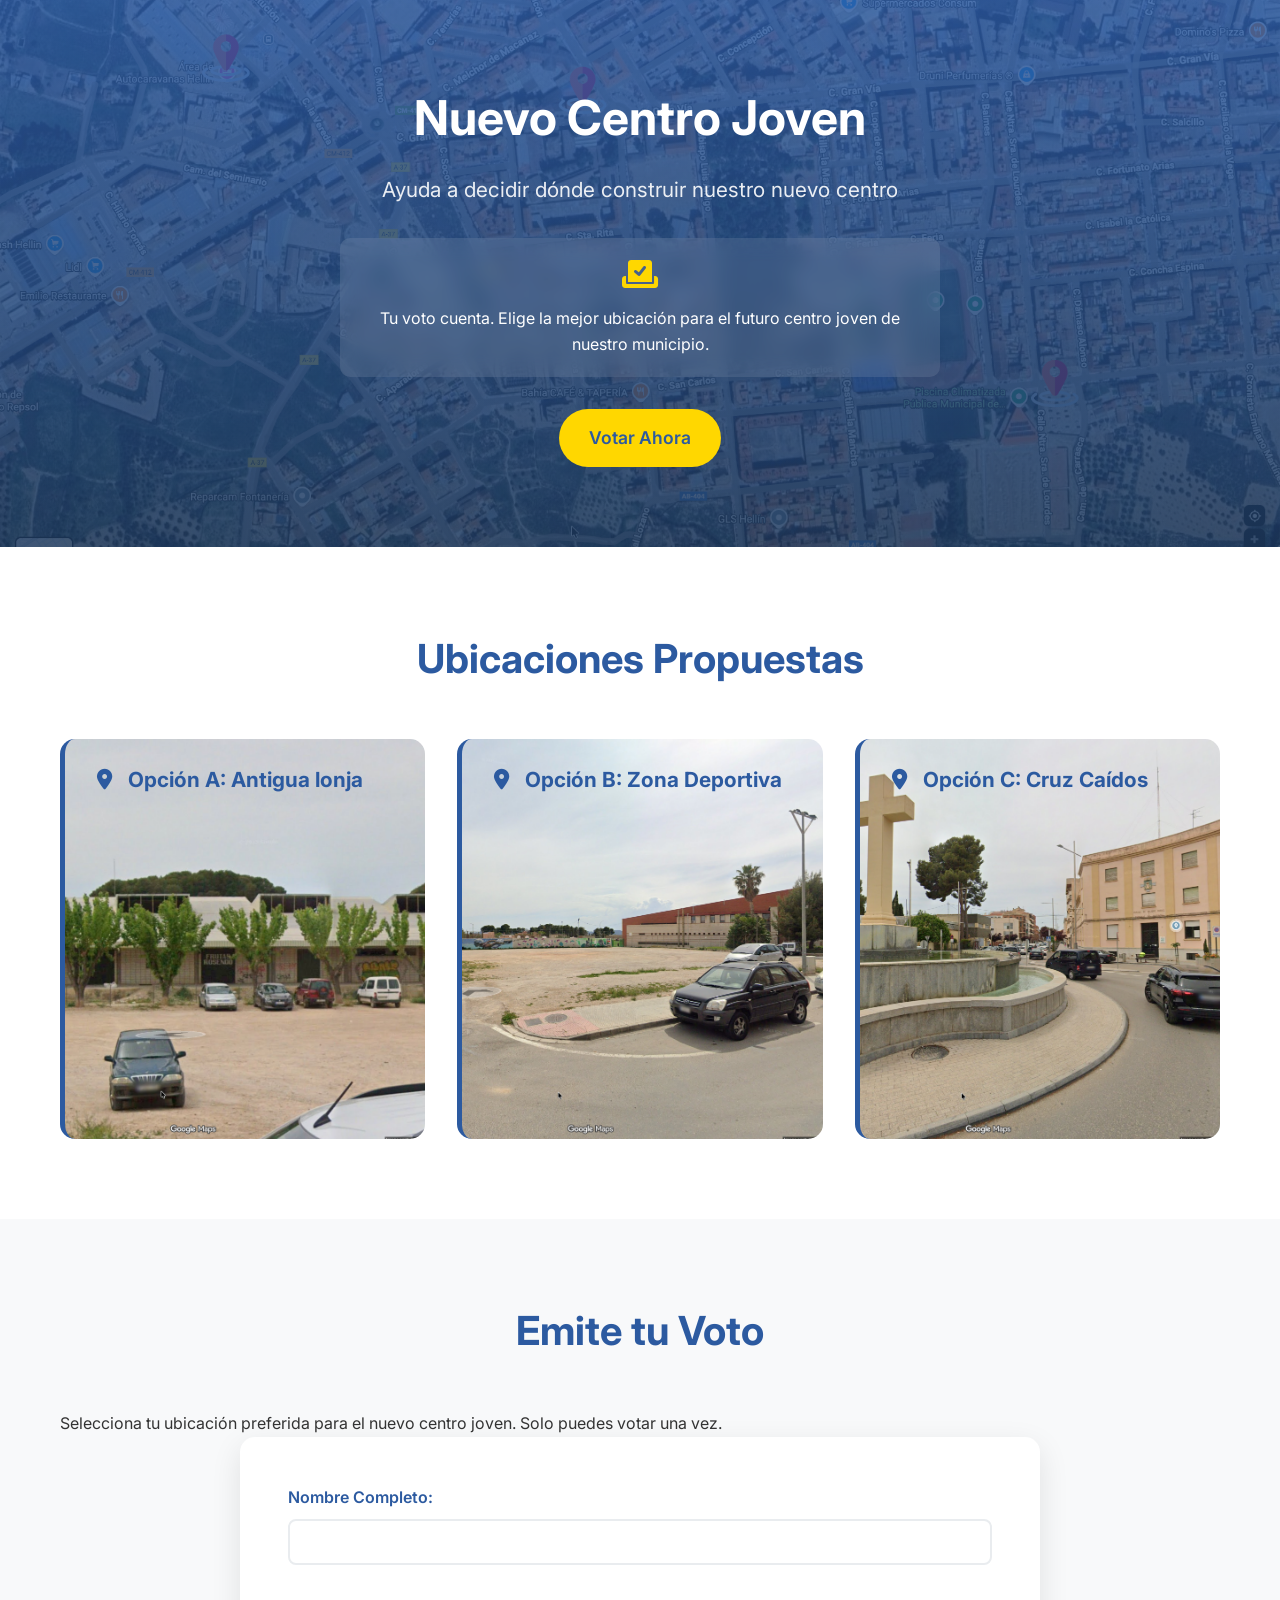
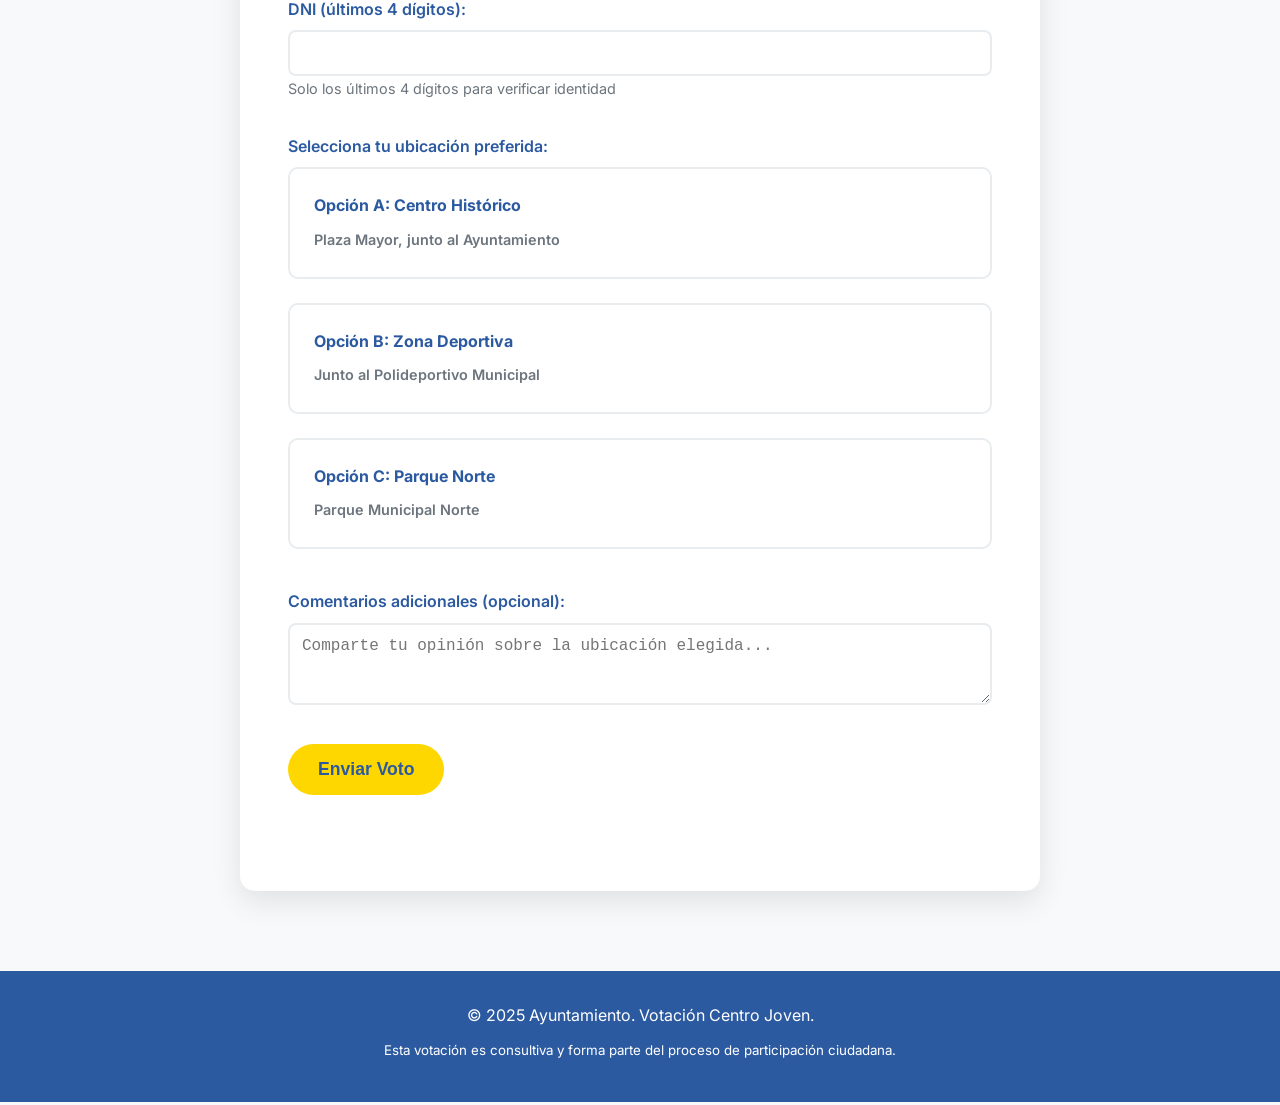
==== votacion_centro_joven.html @ 6b6dc962 "chore(opciones): images cogen todo el div" ====
<!doctype html>
<html lang="es">
  <head>
    <meta charset="UTF-8" />
    <meta name="viewport" content="width=device-width, initial-scale=1.0" />
    <title>Votación Centro Joven - Ayuntamiento</title>
    <link rel="stylesheet" href="./style_votacion.css" />
    <link href="https://fonts.googleapis.com/css2?family=Inter:wght@400;600;700&display=swap" rel="stylesheet" />
    <link rel="stylesheet" href="https://cdnjs.cloudflare.com/ajax/libs/font-awesome/6.0.0-beta3/css/all.min.css" />
  </head>
  <body>
    <header class="hero">
      <div class="hero-content">
        <h1>Nuevo Centro Joven</h1>
        <p class="subtitle">Ayuda a decidir dónde construir nuestro nuevo centro</p>
        <div class="info-box">
          <i class="fas fa-vote-yea"></i>
          <p>Tu voto cuenta. Elige la mejor ubicación para el futuro centro joven de nuestro municipio.</p>
        </div>
        <a href="#votacion" class="button">Votar Ahora</a>
      </div>
    </header>

    <section id="ubicaciones" class="section locations-section">
      <div class="container">
        <h2>Ubicaciones Propuestas</h2>
        <div class="locations-grid">
          <div class="location-item" style="background-image: url('images/lonja.png')">
            <h3><i class="fas fa-map-marker-alt"></i> Opción A: Antigua lonja</h3>
            <!--            
              <div class="location-details">
              <p><strong>Dirección:</strong> Plaza Mayor, junto al Ayuntamiento</p>
              <p><strong>Ventajas:</strong> Fácil acceso, transporte público, zona comercial</p>
              <p><strong>Superficie:</strong> 800 m²</p>
            </div>
-->
          </div>
          <div class="location-item" style="background-image: url('images/piscina_cubierta.png')">
            <h3><i class="fas fa-map-marker-alt"></i> Opción B: Zona Deportiva</h3>
            <!--
            <div class="location-details">
              <p><strong>Dirección:</strong> Junto al Polideportivo Municipal</p>
              <p><strong>Ventajas:</strong> Instalaciones deportivas cercanas, amplio parking</p>
              <p><strong>Superficie:</strong> 1200 m²</p>
            </div>
-->
          </div>
          <div class="location-item" style="background-image: url('images/cruz_caidos.png')">
            <h3><i class="fas fa-map-marker-alt"></i> Opción C: Cruz Caídos</h3>
            <!--
            <div class="location-details">
              <p><strong>Dirección:</strong> Parque Municipal Norte</p>
              <p><strong>Ventajas:</strong> Entorno natural, zona tranquila, espacios verdes</p>
              <p><strong>Superficie:</strong> 1000 m²</p>
            </div>
-->
          </div>
        </div>
      </div>
    </section>

    <section id="votacion" class="section voting-section">
      <div class="container">
        <h2>Emite tu Voto</h2>
        <p>Selecciona tu ubicación preferida para el nuevo centro joven. Solo puedes votar una vez.</p>

        <div id="already-voted" class="already-voted" style="display: none">
          <div class="message-box warning">
            <i class="fas fa-check-circle"></i>
            <h3>Ya has votado</h3>
            <p>Tu voto ha sido registrado correctamente. Gracias por tu participación.</p>
          </div>
        </div>

        <div class="voting-form" id="voting-form-container">
          <form id="voting-form" action="TU_WEB_APP_URL_AQUI" method="POST">
            <div class="form-group">
              <label for="nombre">Nombre Completo:</label>
              <input type="text" id="nombre" name="nombre" required />
            </div>

            <div class="form-group">
              <label for="dni">DNI (últimos 4 dígitos):</label>
              <input type="text" id="dni" name="dni" pattern="[0-9]{4}" maxlength="4" required />
              <small>Solo los últimos 4 dígitos para verificar identidad</small>
            </div>

            <div class="form-group radio-group">
              <label>Selecciona tu ubicación preferida:</label>
              <div class="vote-options">
                <div class="vote-option">
                  <input type="radio" id="opcion-a" name="ubicacion" value="Centro Histórico" required />
                  <label for="opcion-a">
                    <div class="option-content">
                      <strong>Opción A: Centro Histórico</strong>
                      <span>Plaza Mayor, junto al Ayuntamiento</span>
                    </div>
                  </label>
                </div>
                <div class="vote-option">
                  <input type="radio" id="opcion-b" name="ubicacion" value="Zona Deportiva" required />
                  <label for="opcion-b">
                    <div class="option-content">
                      <strong>Opción B: Zona Deportiva</strong>
                      <span>Junto al Polideportivo Municipal</span>
                    </div>
                  </label>
                </div>
                <div class="vote-option">
                  <input type="radio" id="opcion-c" name="ubicacion" value="Parque Norte" required />
                  <label for="opcion-c">
                    <div class="option-content">
                      <strong>Opción C: Parque Norte</strong>
                      <span>Parque Municipal Norte</span>
                    </div>
                  </label>
                </div>
              </div>
            </div>

            <div class="form-group">
              <label for="comentarios">Comentarios adicionales (opcional):</label>
              <textarea
                id="comentarios"
                name="comentarios"
                rows="3"
                placeholder="Comparte tu opinión sobre la ubicación elegida..."
              ></textarea>
            </div>

            <button type="submit" class="button">Enviar Voto</button>
            <p id="form-message" class="form-message"></p>
          </form>
        </div>
      </div>
    </section>

    <footer>
      <div class="container">
        <p>&copy; 2025 Ayuntamiento. Votación Centro Joven.</p>
        <p><small>Esta votación es consultiva y forma parte del proceso de participación ciudadana.</small></p>
      </div>
    </footer>

    <script src="./script_votacion.js"></script>
  </body>
</html>
---- style_votacion.css ----
/* Reset y configuración base */
* {
  margin: 0;
  padding: 0;
  box-sizing: border-box;
}

body {
  font-family: 'Inter', sans-serif;
  line-height: 1.6;
  color: #333;
  background-color: #f8f9fa;
}

.container {
  max-width: 1200px;
  margin: 0 auto;
  padding: 0 20px;
}

/* Header */
.hero {
  background:
    linear-gradient(rgba(44, 90, 160, 0.85), rgba(30, 58, 95, 0.85)),
    url('images/mapa.png') center/cover;
  color: white;
  padding: 80px 0;
  text-align: center;
}

.hero-content h1 {
  font-size: 3rem;
  font-weight: 700;
  margin-bottom: 1rem;
}

.subtitle {
  font-size: 1.3rem;
  margin-bottom: 2rem;
  opacity: 0.9;
}

.info-box {
  background: rgba(255, 255, 255, 0.1);
  padding: 20px;
  border-radius: 10px;
  margin: 2rem auto;
  max-width: 600px;
  backdrop-filter: blur(10px);
}

.info-box i {
  font-size: 2rem;
  margin-bottom: 1rem;
  color: #ffd700;
}

/* Botones */
.button {
  display: inline-block;
  background: #ffd700;
  color: #2c5aa0;
  padding: 15px 30px;
  text-decoration: none;
  border-radius: 50px;
  font-weight: 600;
  transition: all 0.3s ease;
  border: none;
  cursor: pointer;
  font-size: 1.1rem;
}

.button:hover {
  background: #ffed4e;
  transform: translateY(-2px);
  box-shadow: 0 5px 15px rgba(255, 215, 0, 0.4);
}

/* Secciones */
.section {
  padding: 80px 0;
}

.section h2 {
  text-align: center;
  font-size: 2.5rem;
  margin-bottom: 3rem;
  color: #2c5aa0;
}

/* Ubicaciones */
.locations-section {
  background: white;
}

.locations-grid {
  display: grid;
  grid-template-columns: repeat(auto-fit, minmax(350px, 1fr));
  gap: 2rem;
  margin-top: 2rem;
}

.location-item {
  background: #f8f9fa;
  padding: 0;
  border-radius: 15px;
  border-left: 5px solid #2c5aa0;
  transition: transform 0.3s ease;
  overflow: hidden;
  background-size: cover;
  background-position: center;
  min-height: 400px;
}

.location-item:hover {
  transform: translateY(-5px);
  box-shadow: 0 10px 30px rgba(0, 0, 0, 0.1);
}

.location-item h3 {
  color: #2c5aa0;
  margin-bottom: 1rem;
  font-size: 1.3rem;
  padding: 1.5rem 2rem 0;
}

.location-item h3 i {
  margin-right: 10px;
}

.location-details {
  padding: 0 2rem 2rem;
}

.location-details p {
  margin-bottom: 0.5rem;
}

.location-details strong {
  color: #2c5aa0;
}

/* Sección de votación */
.voting-section {
  background: #f8f9fa;
}

.voting-form {
  max-width: 800px;
  margin: 0 auto;
  background: white;
  padding: 3rem;
  border-radius: 15px;
  box-shadow: 0 10px 30px rgba(0, 0, 0, 0.1);
}

.form-group {
  margin-bottom: 2rem;
}

.form-group label {
  display: block;
  margin-bottom: 0.5rem;
  font-weight: 600;
  color: #2c5aa0;
}

.form-group input,
.form-group textarea {
  width: 100%;
  padding: 12px;
  border: 2px solid #e9ecef;
  border-radius: 8px;
  font-size: 1rem;
  transition: border-color 0.3s ease;
}

.form-group input:focus,
.form-group textarea:focus {
  outline: none;
  border-color: #2c5aa0;
}

.form-group small {
  color: #6c757d;
  font-size: 0.9rem;
}

/* Opciones de voto */
.vote-options {
  display: flex;
  flex-direction: column;
  gap: 1rem;
}

.vote-option {
  position: relative;
}

.vote-option input[type='radio'] {
  position: absolute;
  opacity: 0;
  width: 0;
  height: 0;
}

.vote-option label {
  display: block;
  padding: 1.5rem;
  border: 2px solid #e9ecef;
  border-radius: 10px;
  cursor: pointer;
  transition: all 0.3s ease;
  background: white;
  background-size: cover;
  background-position: center;
  position: relative;
}

.location-item:nth-child(1) label {
  background-image:
    linear-gradient(rgba(255, 255, 255, 0.85), rgba(255, 255, 255, 0.85)), url('images/cruz_caidos.png');
}

.location-item:nth-child(2) label {
  background-image: linear-gradient(rgba(255, 255, 255, 0.85), rgba(255, 255, 255, 0.85)), url('images/lonja.png');
}

.location-item:nth-child(3) label {
  background-image:
    linear-gradient(rgba(255, 255, 255, 0.85), rgba(255, 255, 255, 0.85)), url('images/piscina_cubierta.png');
}

.vote-option label:hover {
  border-color: #2c5aa0;
  background: #f8f9fa;
}

.vote-option input[type='radio']:checked + label {
  border-color: #2c5aa0;
  background: #e3f2fd;
  box-shadow: 0 0 0 3px rgba(44, 90, 160, 0.1);
}

.option-content strong {
  display: block;
  color: #2c5aa0;
  margin-bottom: 0.5rem;
}

.option-content span {
  color: #6c757d;
  font-size: 0.9rem;
}

/* Mensajes */
.form-message {
  margin-top: 1rem;
  padding: 1rem;
  border-radius: 8px;
  text-align: center;
  font-weight: 600;
}

.form-message.success {
  background: #d4edda;
  color: #155724;
  border: 1px solid #c3e6cb;
}

.form-message.error {
  background: #f8d7da;
  color: #721c24;
  border: 1px solid #f5c6cb;
}

.already-voted {
  max-width: 600px;
  margin: 0 auto;
}

.message-box {
  padding: 2rem;
  border-radius: 15px;
  text-align: center;
}

.message-box.warning {
  background: #fff3cd;
  border: 1px solid #ffeaa7;
  color: #856404;
}

.message-box i {
  font-size: 3rem;
  margin-bottom: 1rem;
  color: #28a745;
}

.message-box h3 {
  margin-bottom: 1rem;
  color: #856404;
}

/* Footer */
footer {
  background: #2c5aa0;
  color: white;
  padding: 2rem 0;
  text-align: center;
}

footer p {
  margin-bottom: 0.5rem;
}

/* Responsive */
@media (max-width: 768px) {
  .hero-content h1 {
    font-size: 2rem;
  }

  .subtitle {
    font-size: 1.1rem;
  }

  .section {
    padding: 40px 0;
  }

  .section h2 {
    font-size: 2rem;
  }

  .locations-grid {
    grid-template-columns: 1fr;
  }

  .voting-form {
    padding: 2rem;
  }

  .vote-options {
    gap: 0.8rem;
  }

  .vote-option label {
    padding: 1rem;
  }
}
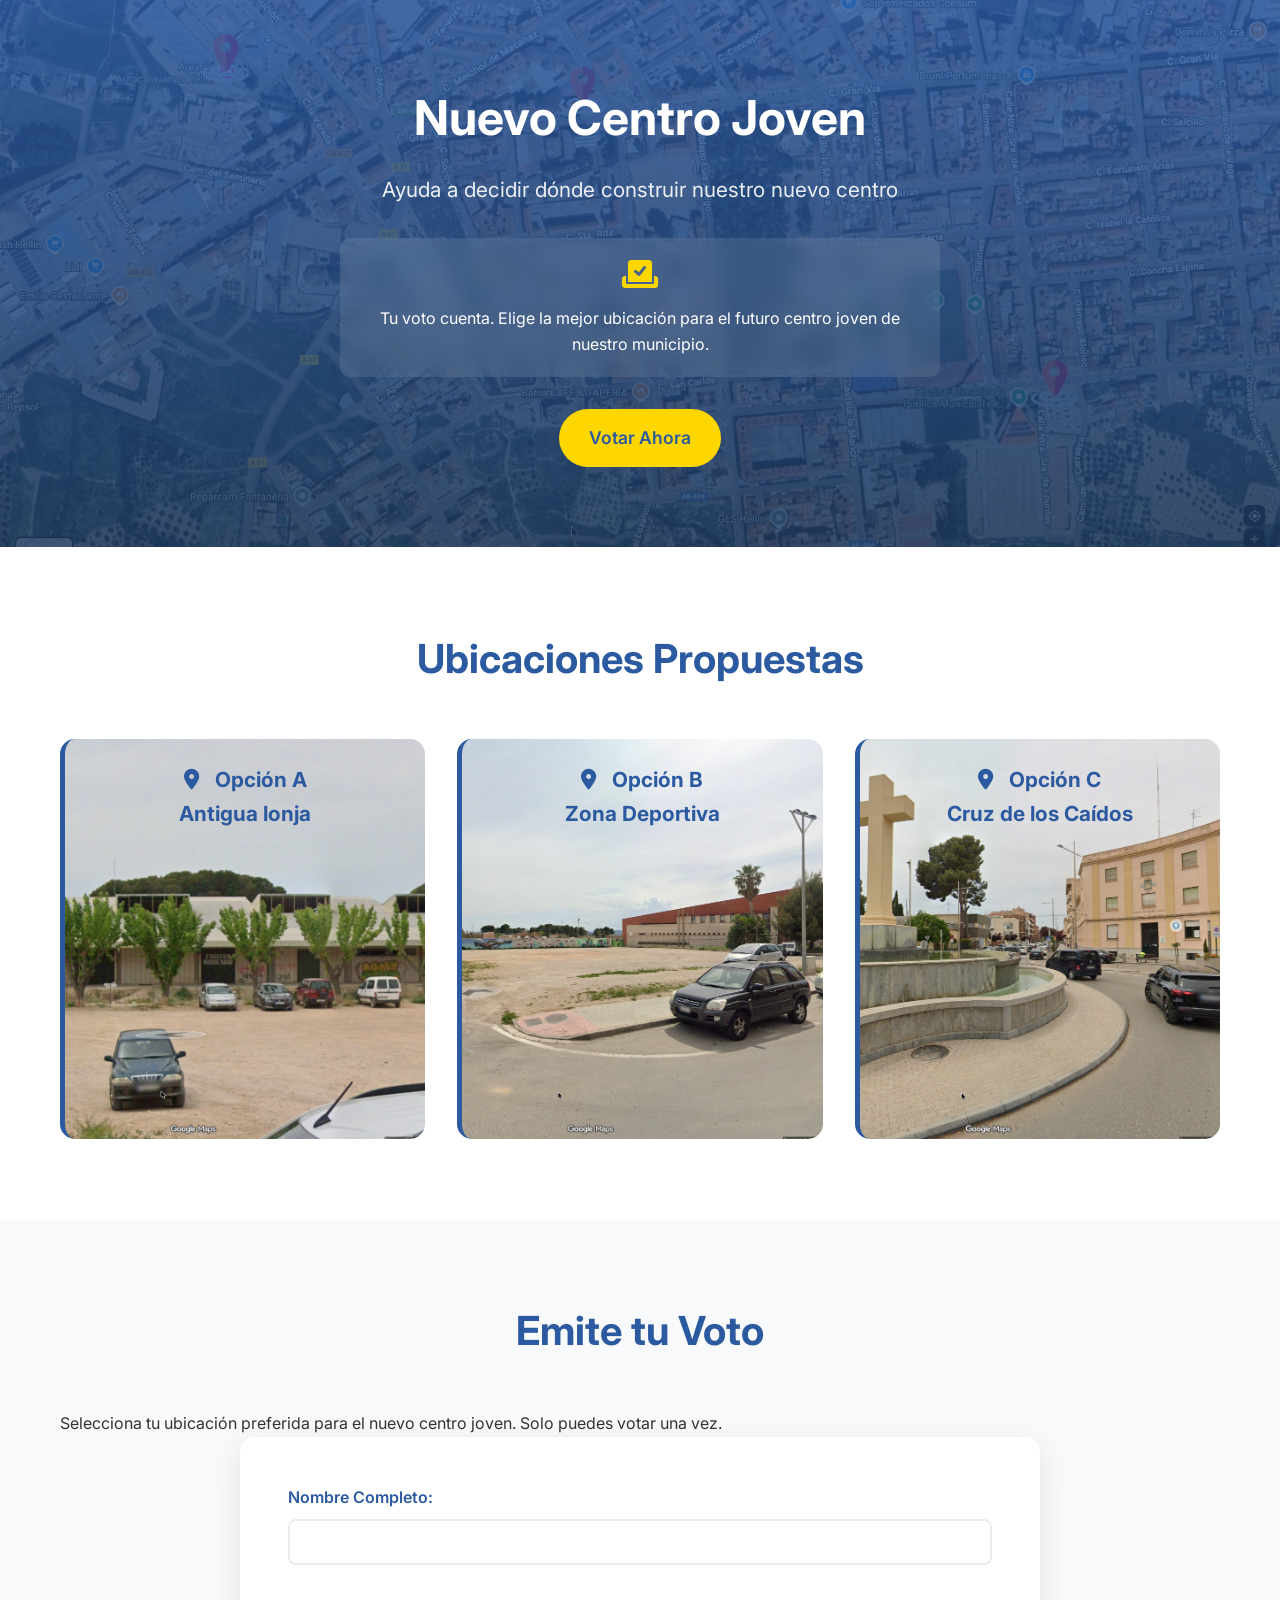
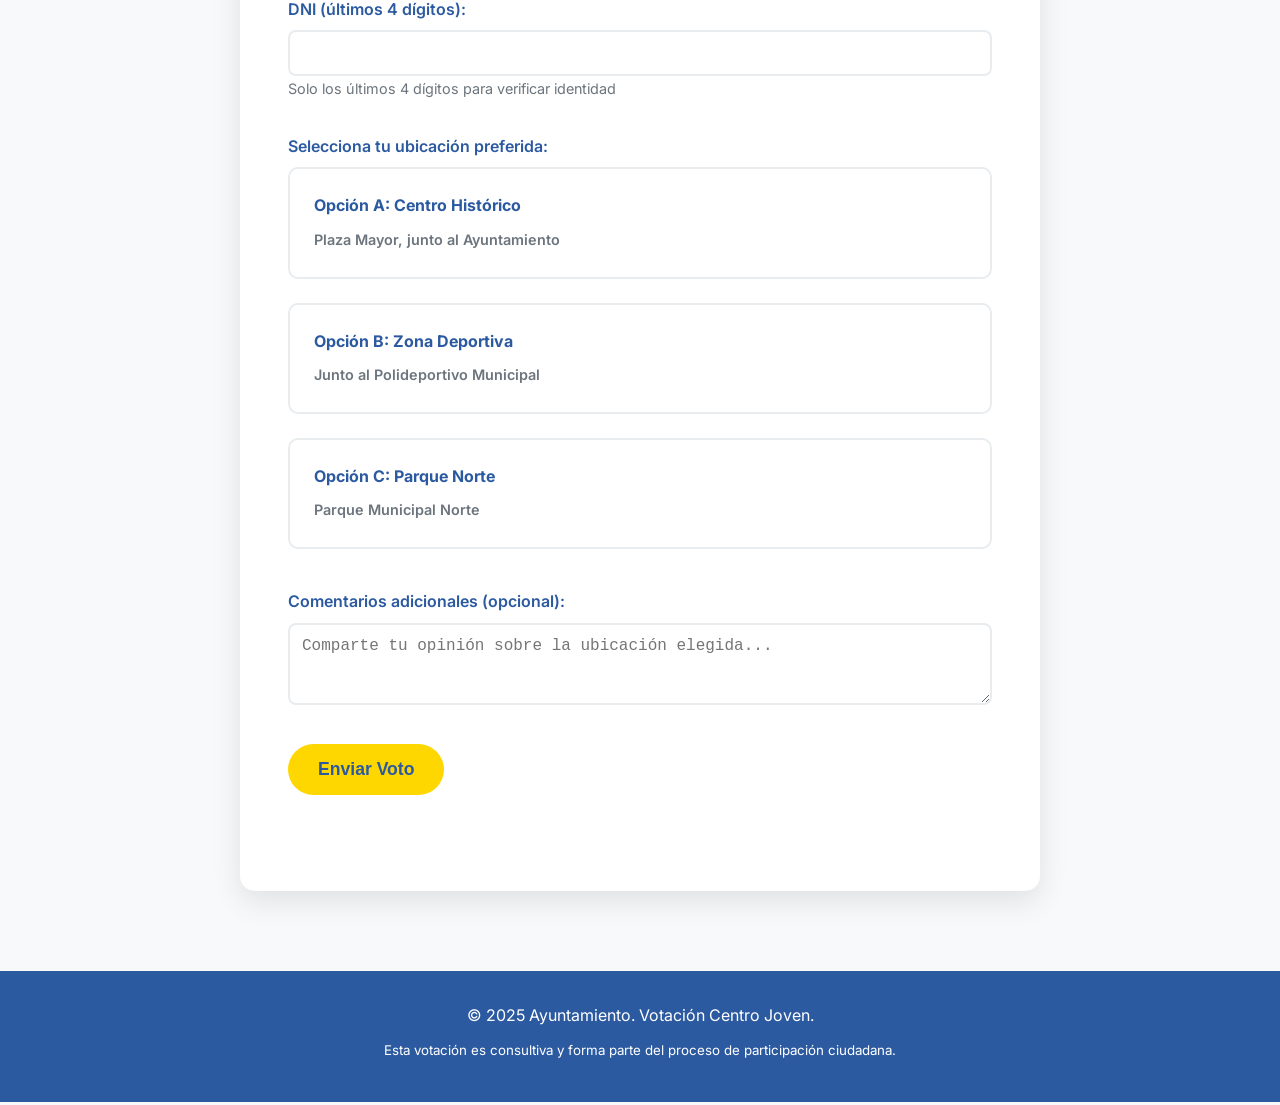
==== commit 39624d49: "chore(opciones): ajuestes en el texto." ====
--- a/votacion_centro_joven.html
+++ b/votacion_centro_joven.html
@@ -26,7 +26,7 @@
         <h2>Ubicaciones Propuestas</h2>
         <div class="locations-grid">
           <div class="location-item" style="background-image: url('images/lonja.png')">
-            <h3><i class="fas fa-map-marker-alt"></i> Opción A: Antigua lonja</h3>
+            <h3><i class="fas fa-map-marker-alt"></i> Opción A <br />Antigua lonja</h3>
             <!--            
               <div class="location-details">
               <p><strong>Dirección:</strong> Plaza Mayor, junto al Ayuntamiento</p>
@@ -36,7 +36,7 @@
 -->
           </div>
           <div class="location-item" style="background-image: url('images/piscina_cubierta.png')">
-            <h3><i class="fas fa-map-marker-alt"></i> Opción B: Zona Deportiva</h3>
+            <h3><i class="fas fa-map-marker-alt"></i> Opción B <br />Zona Deportiva</h3>
             <!--
             <div class="location-details">
               <p><strong>Dirección:</strong> Junto al Polideportivo Municipal</p>
@@ -46,7 +46,7 @@
 -->
           </div>
           <div class="location-item" style="background-image: url('images/cruz_caidos.png')">
-            <h3><i class="fas fa-map-marker-alt"></i> Opción C: Cruz Caídos</h3>
+            <h3><i class="fas fa-map-marker-alt"></i> Opción C <br />Cruz de los Caídos</h3>
             <!--
             <div class="location-details">
               <p><strong>Dirección:</strong> Parque Municipal Norte</p>
--- a/style_votacion.css
+++ b/style_votacion.css
@@ -121,6 +121,7 @@
   color: #2c5aa0;
   margin-bottom: 1rem;
   font-size: 1.3rem;
+  text-align: center;
   padding: 1.5rem 2rem 0;
 }
 
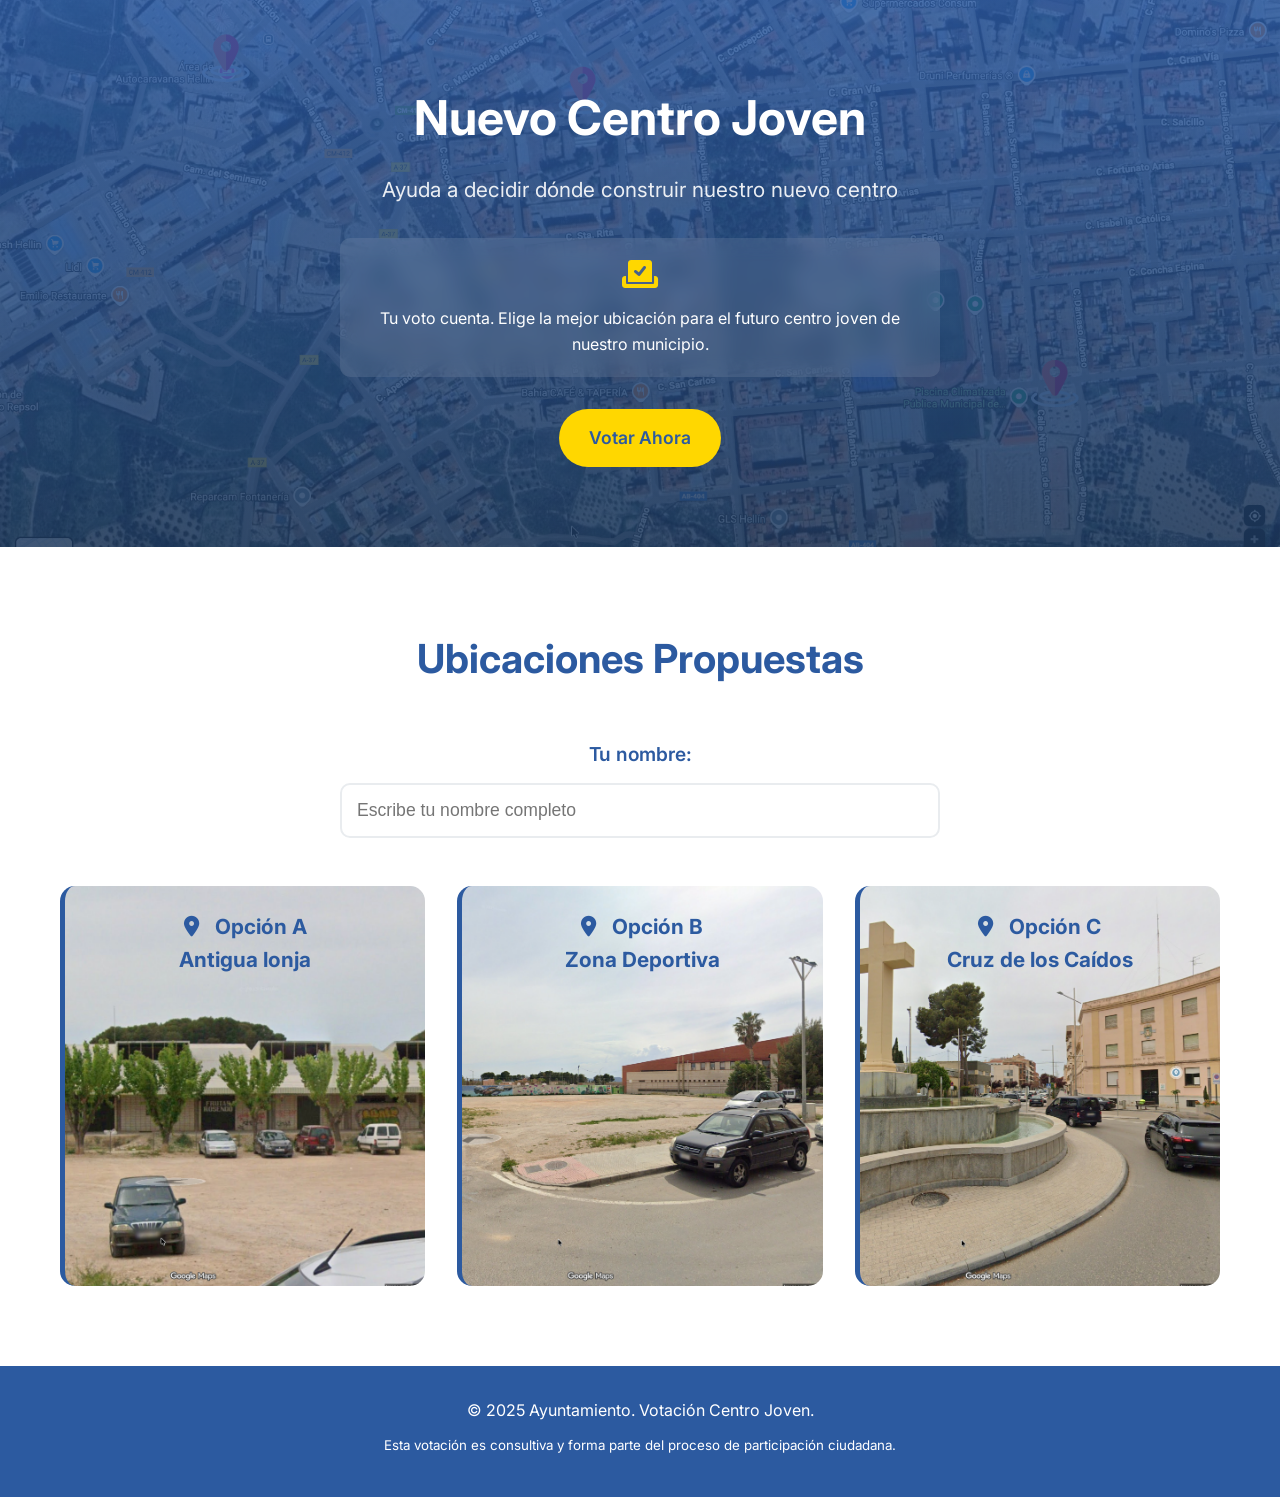
==== commit ed7a4369: "quitar formulario, votar directamente en las imágenes" ====
--- a/votacion_centro_joven.html
+++ b/votacion_centro_joven.html
@@ -24,6 +24,10 @@
     <section id="ubicaciones" class="section locations-section">
       <div class="container">
         <h2>Ubicaciones Propuestas</h2>
+        <div class="user-input-section">
+          <label for="nombre-usuario">Tu nombre:</label>
+          <input type="text" id="nombre-usuario" placeholder="Escribe tu nombre completo" required />
+        </div>
         <div class="locations-grid">
           <div class="location-item" style="background-image: url('images/lonja.png')">
             <h3><i class="fas fa-map-marker-alt"></i> Opción A <br />Antigua lonja</h3>
--- a/style_votacion.css
+++ b/style_votacion.css
@@ -91,6 +91,34 @@
 /* Ubicaciones */
 .locations-section {
   background: white;
+}
+
+.user-input-section {
+  max-width: 600px;
+  margin: 0 auto 3rem;
+  text-align: center;
+}
+
+.user-input-section label {
+  display: block;
+  margin-bottom: 0.8rem;
+  font-weight: 600;
+  color: #2c5aa0;
+  font-size: 1.2rem;
+}
+
+.user-input-section input {
+  width: 100%;
+  padding: 15px;
+  border: 2px solid #e9ecef;
+  border-radius: 10px;
+  font-size: 1.1rem;
+  transition: border-color 0.3s ease;
+}
+
+.user-input-section input:focus {
+  outline: none;
+  border-color: #2c5aa0;
 }
 
 .locations-grid {
@@ -117,6 +145,12 @@
   box-shadow: 0 10px 30px rgba(0, 0, 0, 0.1);
 }
 
+.location-item.selected {
+  border-left: 5px solid #ffd700;
+  box-shadow: 0 10px 30px rgba(44, 90, 160, 0.3);
+  transform: scale(1.05);
+}
+
 .location-item h3 {
   color: #2c5aa0;
   margin-bottom: 1rem;
@@ -143,7 +177,7 @@
 
 /* Sección de votación */
 .voting-section {
-  background: #f8f9fa;
+  display: none;
 }
 
 .voting-form {
@@ -188,10 +222,8 @@
 }
 
 /* Opciones de voto */
-.vote-options {
-  display: flex;
-  flex-direction: column;
-  gap: 1rem;
+.radio-group {
+  display: none;
 }
 
 .vote-option {
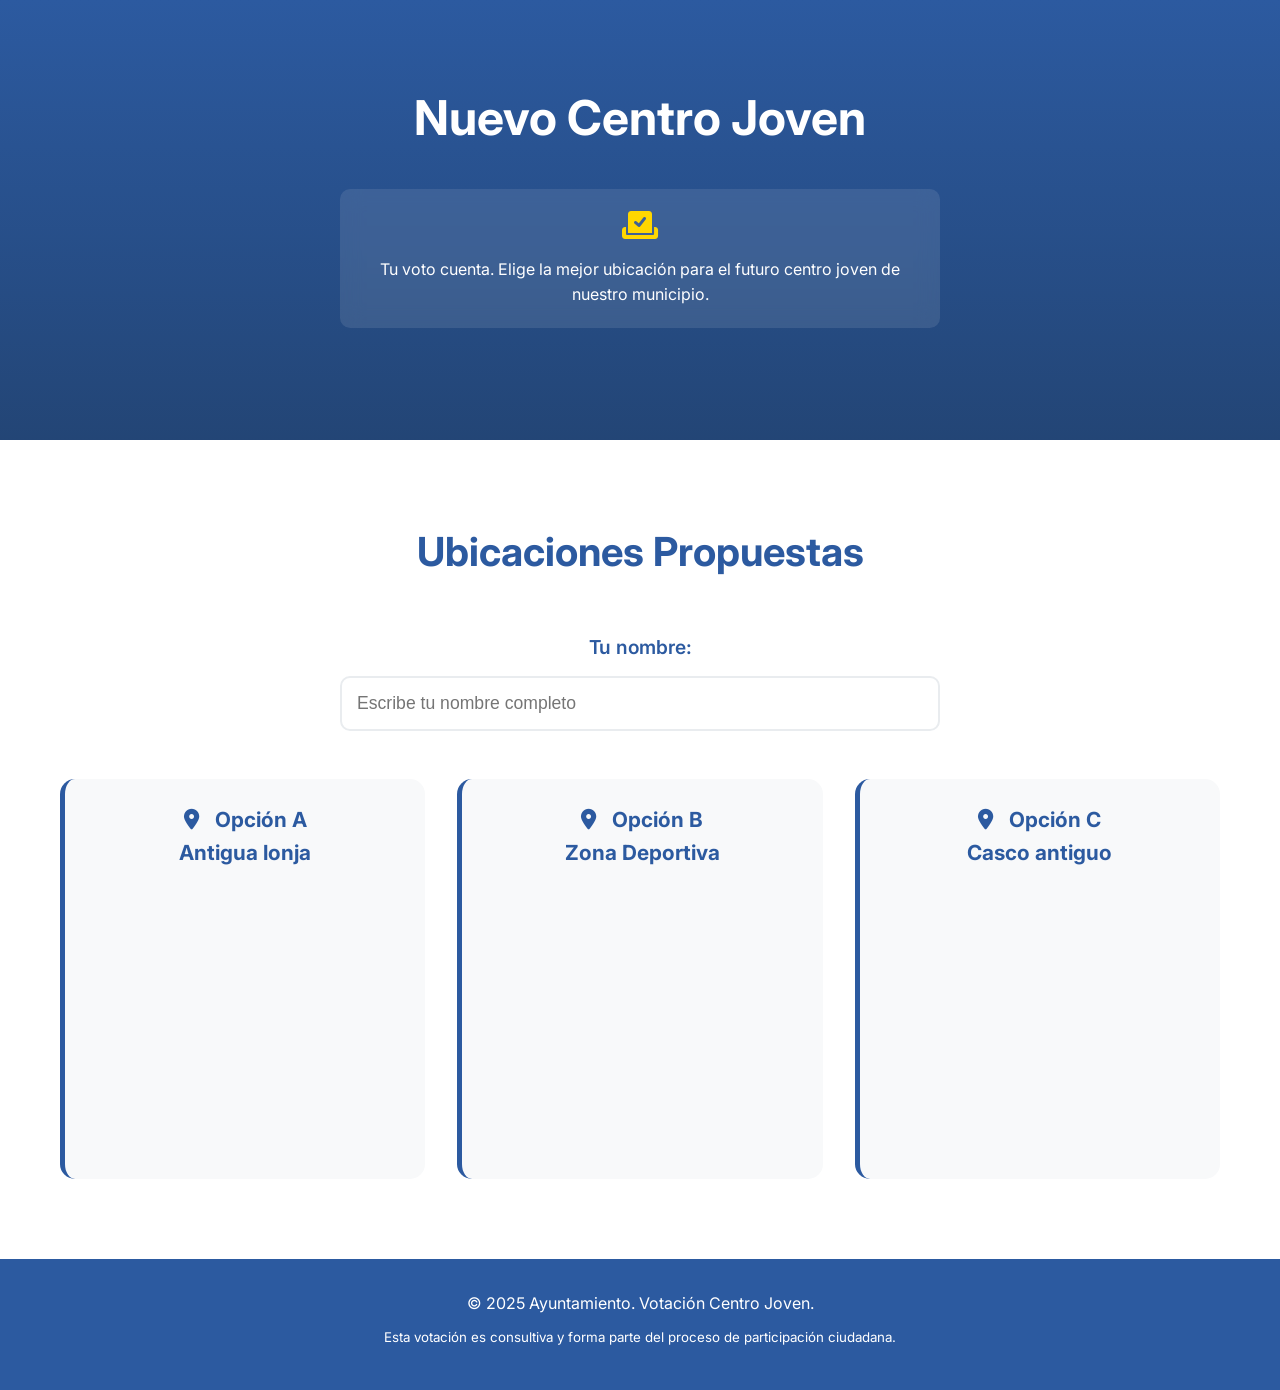
==== commit c491ac0b: "Modificaciones en la sección Hero" ====
--- a/votacion_centro_joven.html
+++ b/votacion_centro_joven.html
@@ -12,12 +12,10 @@
     <header class="hero">
       <div class="hero-content">
         <h1>Nuevo Centro Joven</h1>
-        <p class="subtitle">Ayuda a decidir dónde construir nuestro nuevo centro</p>
         <div class="info-box">
           <i class="fas fa-vote-yea"></i>
           <p>Tu voto cuenta. Elige la mejor ubicación para el futuro centro joven de nuestro municipio.</p>
         </div>
-        <a href="#votacion" class="button">Votar Ahora</a>
       </div>
     </header>
 
@@ -29,7 +27,7 @@
           <input type="text" id="nombre-usuario" placeholder="Escribe tu nombre completo" required />
         </div>
         <div class="locations-grid">
-          <div class="location-item" style="background-image: url('images/lonja.png')">
+          <div class="location-item" style="background-image: url('images/lonja.jpeg')">
             <h3><i class="fas fa-map-marker-alt"></i> Opción A <br />Antigua lonja</h3>
             <!--            
               <div class="location-details">
@@ -39,7 +37,7 @@
             </div>
 -->
           </div>
-          <div class="location-item" style="background-image: url('images/piscina_cubierta.png')">
+          <div class="location-item" style="background-image: url('images/piscina_cubierta.jpeg')">
             <h3><i class="fas fa-map-marker-alt"></i> Opción B <br />Zona Deportiva</h3>
             <!--
             <div class="location-details">
@@ -49,8 +47,8 @@
             </div>
 -->
           </div>
-          <div class="location-item" style="background-image: url('images/cruz_caidos.png')">
-            <h3><i class="fas fa-map-marker-alt"></i> Opción C <br />Cruz de los Caídos</h3>
+          <div class="location-item" style="background-image: url('images/casco_antiguo.jpeg')">
+            <h3><i class="fas fa-map-marker-alt"></i> Opción C <br />Casco antiguo</h3>
             <!--
             <div class="location-details">
               <p><strong>Dirección:</strong> Parque Municipal Norte</p>
--- a/style_votacion.css
+++ b/style_votacion.css
@@ -20,9 +20,13 @@
 
 /* Header */
 .hero {
-  background:
-    linear-gradient(rgba(44, 90, 160, 0.85), rgba(30, 58, 95, 0.85)),
-    url('images/mapa.png') center/cover;
+  background-color: #2c5aa0;
+  background-image:
+    linear-gradient(rgba(44, 90, 160, 0.65), rgba(30, 58, 95, 0.65)),
+    url('images/mapa.jpeg');
+  background-position: center;
+  background-size: contain;
+  background-repeat: no-repeat;
   color: white;
   padding: 80px 0;
   text-align: center;
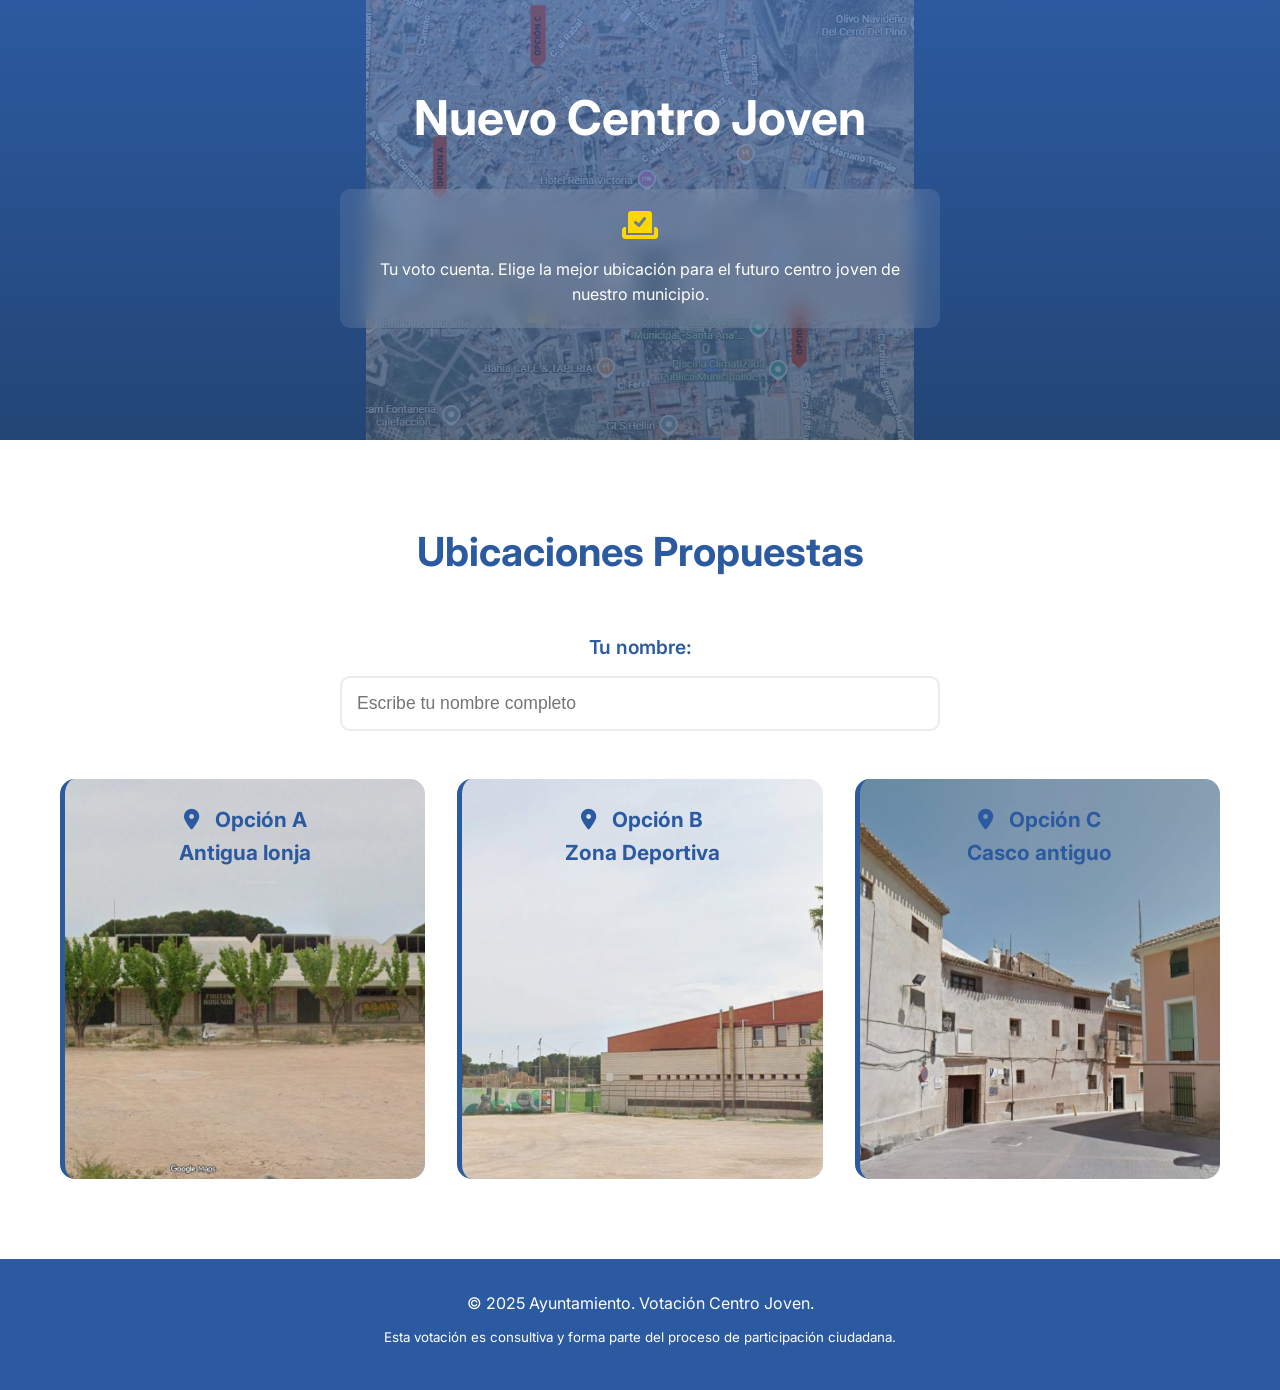
==== commit 8d2d3569: "update to point to implementation google sheet api" ====
--- a/votacion_centro_joven.html
+++ b/votacion_centro_joven.html
@@ -75,16 +75,14 @@
         </div>
 
         <div class="voting-form" id="voting-form-container">
-          <form id="voting-form" action="TU_WEB_APP_URL_AQUI" method="POST">
+          <form
+            id="voting-form"
+            action="https://script.google.com/macros/s/AKfycbxE5hqIJmnPvUR7mhT3QN2e4XmyI5yAz597wqF5Y0Vs7dmvpvScIFsyAnr9nc60h2MDcQ/exec"
+            method="POST"
+          >
             <div class="form-group">
               <label for="nombre">Nombre Completo:</label>
-              <input type="text" id="nombre" name="nombre" required />
-            </div>
-
-            <div class="form-group">
-              <label for="dni">DNI (últimos 4 dígitos):</label>
-              <input type="text" id="dni" name="dni" pattern="[0-9]{4}" maxlength="4" required />
-              <small>Solo los últimos 4 dígitos para verificar identidad</small>
+              <input type="text" id="Nombre" name="Nombre" required />
             </div>
 
             <div class="form-group radio-group">
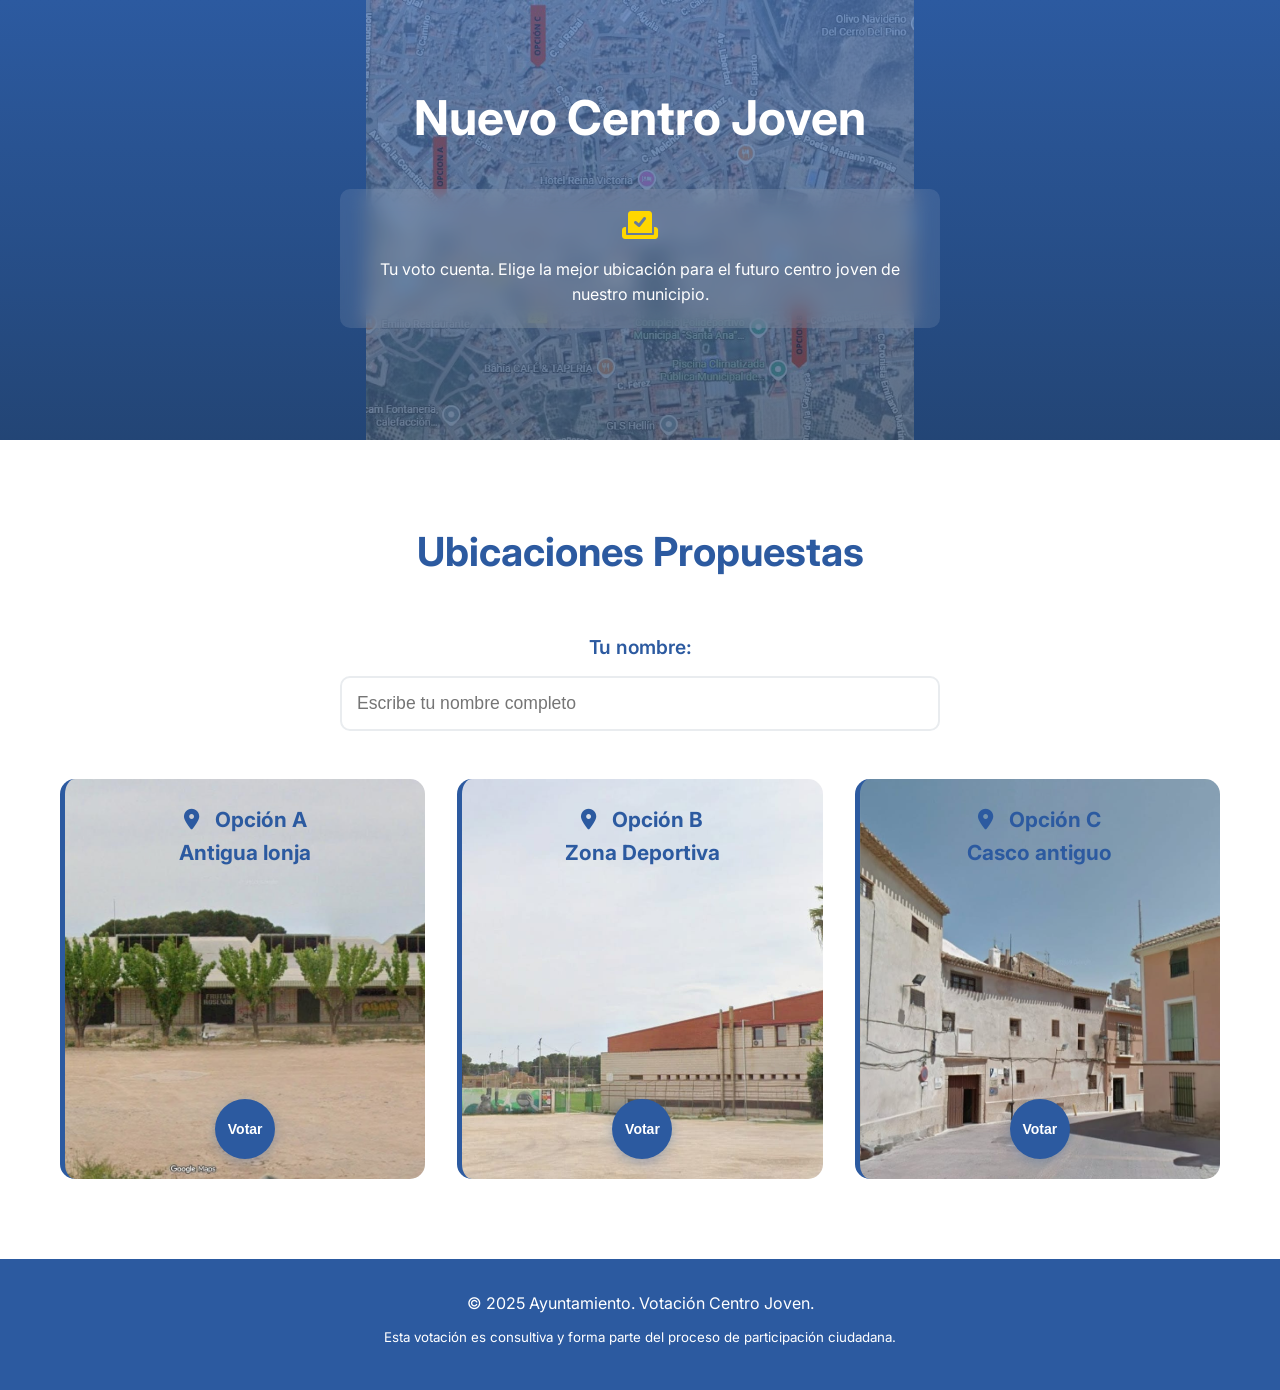
==== commit 8eeb8b2f: "chore: votación a través de botones en lugar de pinchar en la imagen" ====
--- a/votacion_centro_joven.html
+++ b/votacion_centro_joven.html
@@ -29,33 +29,15 @@
         <div class="locations-grid">
           <div class="location-item" style="background-image: url('images/lonja.jpeg')">
             <h3><i class="fas fa-map-marker-alt"></i> Opción A <br />Antigua lonja</h3>
-            <!--            
-              <div class="location-details">
-              <p><strong>Dirección:</strong> Plaza Mayor, junto al Ayuntamiento</p>
-              <p><strong>Ventajas:</strong> Fácil acceso, transporte público, zona comercial</p>
-              <p><strong>Superficie:</strong> 800 m²</p>
-            </div>
--->
+            <button class="vote-button" data-option="0">Votar</button>
           </div>
           <div class="location-item" style="background-image: url('images/piscina_cubierta.jpeg')">
             <h3><i class="fas fa-map-marker-alt"></i> Opción B <br />Zona Deportiva</h3>
-            <!--
-            <div class="location-details">
-              <p><strong>Dirección:</strong> Junto al Polideportivo Municipal</p>
-              <p><strong>Ventajas:</strong> Instalaciones deportivas cercanas, amplio parking</p>
-              <p><strong>Superficie:</strong> 1200 m²</p>
-            </div>
--->
+            <button class="vote-button" data-option="1">Votar</button>
           </div>
           <div class="location-item" style="background-image: url('images/casco_antiguo.jpeg')">
             <h3><i class="fas fa-map-marker-alt"></i> Opción C <br />Casco antiguo</h3>
-            <!--
-            <div class="location-details">
-              <p><strong>Dirección:</strong> Parque Municipal Norte</p>
-              <p><strong>Ventajas:</strong> Entorno natural, zona tranquila, espacios verdes</p>
-              <p><strong>Superficie:</strong> 1000 m²</p>
-            </div>
--->
+            <button class="vote-button" data-option="2">Votar</button>
           </div>
         </div>
       </div>
@@ -77,9 +59,12 @@
         <div class="voting-form" id="voting-form-container">
           <form
             id="voting-form"
-            action="https://script.google.com/macros/s/AKfycbxE5hqIJmnPvUR7mhT3QN2e4XmyI5yAz597wqF5Y0Vs7dmvpvScIFsyAnr9nc60h2MDcQ/exec"
+            action="https://script.google.com/macros/s/AKfycbwHVqJvYClO0NNzn_7xAsB2CUXreSaaaefHEHshpS2HTexaEfC-rGD0W6YgdqSwv8XGVA/exec"
             method="POST"
           >
+            <input type="hidden" id="timestamp" name="timestamp" />
+            <input type="hidden" id="vote_hash" name="vote_hash" />
+
             <div class="form-group">
               <label for="nombre">Nombre Completo:</label>
               <input type="text" id="Nombre" name="Nombre" required />
@@ -142,6 +127,8 @@
       </div>
     </footer>
 
+    <div id="toast" class="toast"></div>
+
     <script src="./script_votacion.js"></script>
   </body>
 </html>
--- a/style_votacion.css
+++ b/style_votacion.css
@@ -142,6 +142,66 @@
   background-size: cover;
   background-position: center;
   min-height: 400px;
+  display: flex;
+  flex-direction: column;
+  justify-content: space-between;
+}
+
+.vote-button {
+  background: #2c5aa0;
+  color: white;
+  border: none;
+  width: 60px;
+  height: 60px;
+  border-radius: 50%;
+  font-size: 14px;
+  font-weight: 600;
+  cursor: pointer;
+  transition: all 0.3s ease;
+  margin: 20px auto;
+  display: flex;
+  align-items: center;
+  justify-content: center;
+  box-shadow: 0 4px 12px rgba(44, 90, 160, 0.3);
+}
+
+.vote-button:hover {
+  background: #1e3a5f;
+  transform: scale(1.1);
+  box-shadow: 0 6px 20px rgba(44, 90, 160, 0.4);
+}
+
+.vote-button:active {
+  transform: scale(0.95);
+}
+
+/* Toast notifications */
+.toast {
+  position: fixed;
+  top: 20px;
+  right: 20px;
+  background: #2c5aa0;
+  color: white;
+  padding: 15px 20px;
+  border-radius: 8px;
+  box-shadow: 0 4px 12px rgba(0, 0, 0, 0.15);
+  transform: translateX(400px);
+  transition: transform 0.3s ease;
+  z-index: 1000;
+  max-width: 300px;
+}
+
+.toast.show {
+  transform: translateX(0);
+}
+
+.toast.success {
+  background: #28a745;
+}
+
+.toast.warning {
+  background: #ffc107;
+  color: #333;
 }
 
 .location-item:hover {
